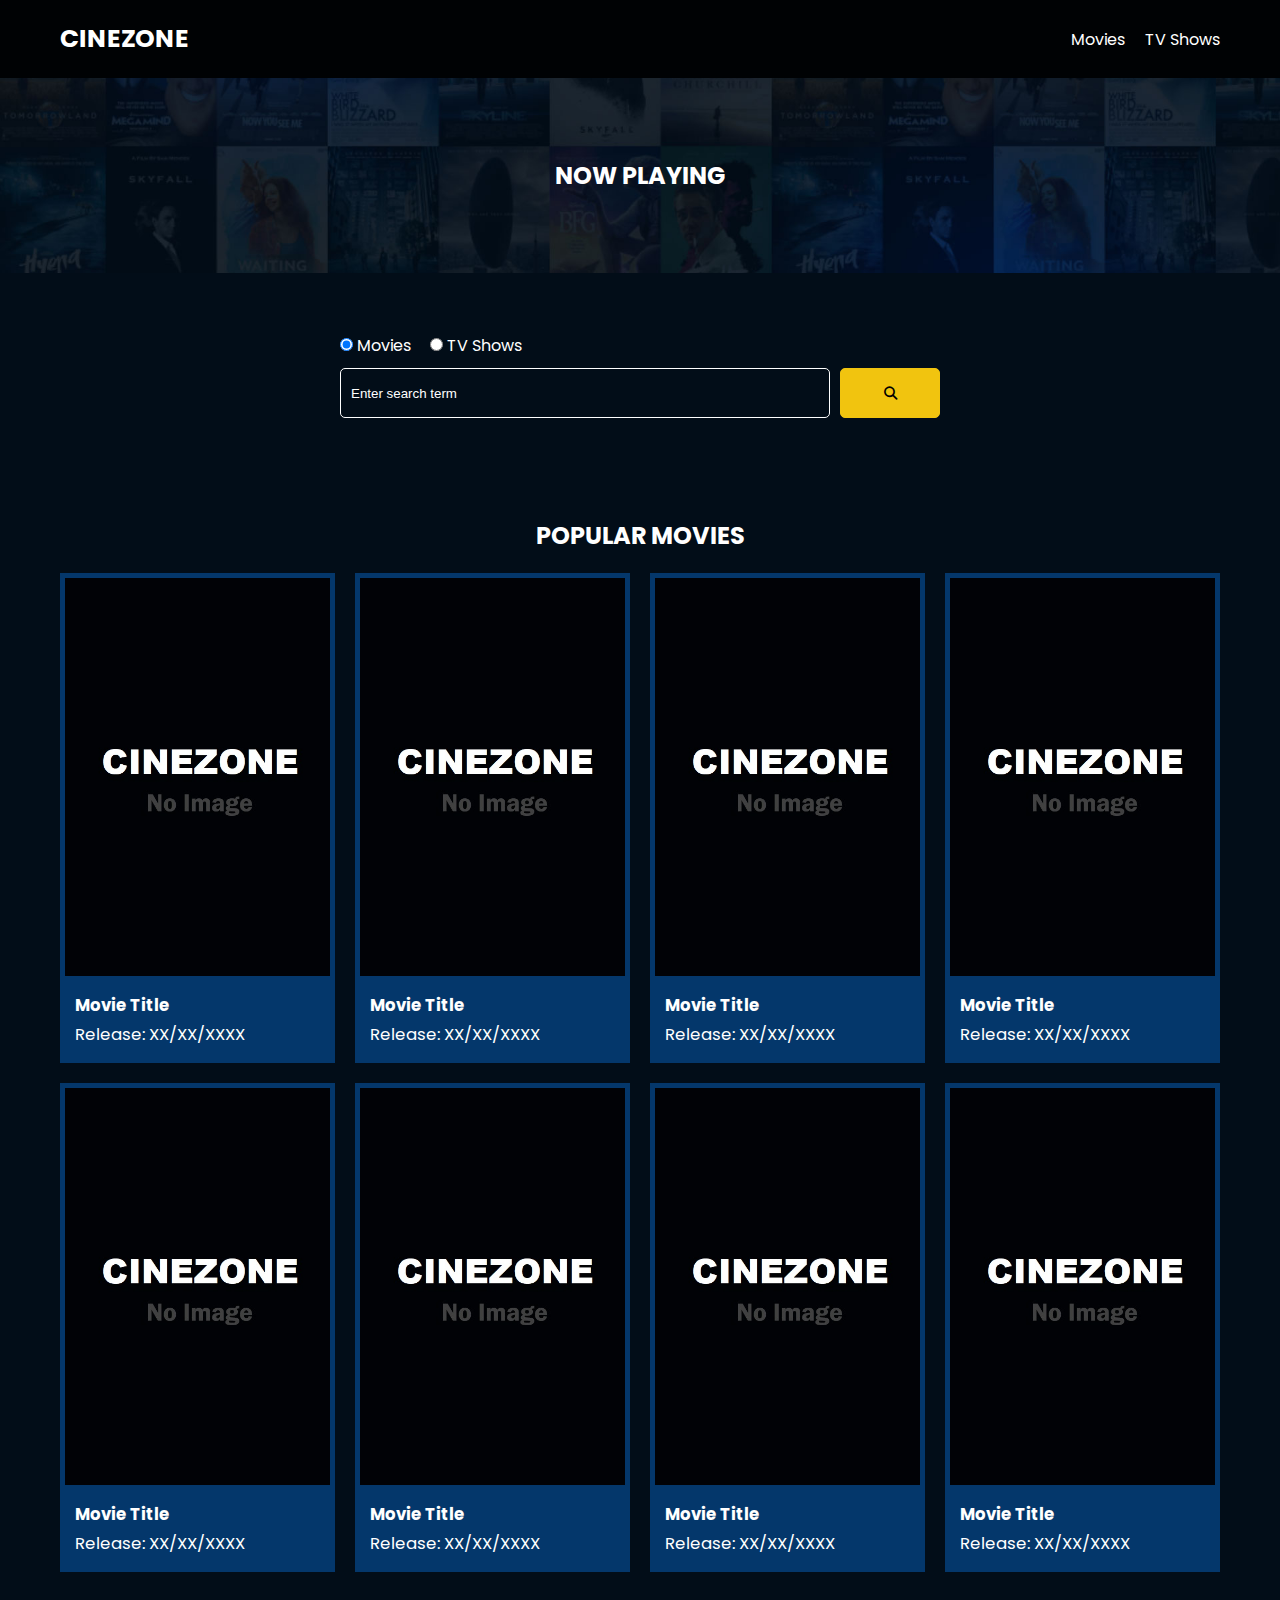
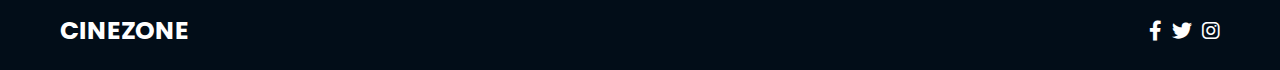
==== index.html @ 6985f2c5 "Starter File" ====
<!DOCTYPE html>
<html lang="en">
  <head>
    <meta charset="UTF-8" />
    <meta http-equiv="X-UA-Compatible" content="IE=edge" />
    <meta name="viewport" content="width=device-width, initial-scale=1.0" />
    <link rel="preconnect" href="https://fonts.googleapis.com" />
    <link rel="preconnect" href="https://fonts.gstatic.com" crossorigin />
    <link
      href="https://fonts.googleapis.com/css2?family=Poppins:wght@300;400;700&display=swap"
      rel="stylesheet"
    />
    <link rel="stylesheet" href="lib/swiper.css" />
    <link rel="stylesheet" href="lib/fontawesome.css" />
    <link rel="stylesheet" href="css/style.css" />
    <link rel="stylesheet" href="css/spinner.css" />
    <script src="lib/swiper.js"></script>
    <script src="js/script.js" defer></script>
    <title>CINEZONE</title>
  </head>
  <body>
    <header class="main-header">
      <div class="container">
        <div class="logo"><a href="/">CINEZONE</a></div>
        <nav>
          <ul>
            <li>
              <a class="nav-link" href="/">Movies</a>
            </li>
            <li>
              <a class="nav-link" href="/shows.html">TV Shows</a>
            </li>
          </ul>
        </nav>
      </div>
    </header>

    <!-- Now Playing Section -->
    <section class="now-playing">
      <h2>Now Playing</h2>
      <div class="swiper">
        <div class="swiper-wrapper">
          <!-- <div class="swiper-slide">
            <a href="movie-details.html?id=1">
              <img
                src="./images/no-image.jpg"
                alt="Movie Title"
              />
            </a>
            <h4 class="swiper-rating">
              <i class="fas fa-star text-secondary"></i> 8 / 10
            </h4>
          </div> -->
        </div>
      </div>
    </section>

    <!-- Search Movies -->
    <section class="search">
      <div class="container">
        <div id="alert"></div>
        <form action="./search.html" class="search-form">
          <!-- movies and shows radio box -->
          <div class="search-radio">
            <input type="radio" id="movie" name="type" value="movie" checked />
            <label for="movies">Movies</label>
            <input type="radio" id="tv" name="type" value="tv" />
            <label for="shows">TV Shows</label>
          </div>
          <div class="search-flex">
            <input
              type="text"
              name="search-term"
              id="search-term"
              placeholder="Enter search term"
            />
            <button class="btn" type="submit">
              <i class="fas fa-search"></i>
            </button>
          </div>
        </form>
      </div>
    </section>

    <!-- Popular Movies -->
    <section class="container">
      <h2>Popular Movies</h2>
      <div id="popular-movies" class="grid">
        <div class="card">
          <a href="movie-details.html?id=1">
            <img
              src="./images/no-image.jpg"
              class="card-img-top"
              alt="Movie Title"
            />
          </a>
          <div class="card-body">
            <h5 class="card-title">Movie Title</h5>
            <p class="card-text">
              <small class="text-muted">Release: XX/XX/XXXX</small>
            </p>
          </div>
        </div>
        <div class="card">
          <a href="movie-details.html?id=1">
            <img
              src="./images/no-image.jpg"
              class="card-img-top"
              alt="Movie Title"
            />
          </a>
          <div class="card-body">
            <h5 class="card-title">Movie Title</h5>
            <p class="card-text">
              <small class="text-muted">Release: XX/XX/XXXX</small>
            </p>
          </div>
        </div>
        <div class="card">
          <a href="movie-details.html?id=1">
            <img
              src="./images/no-image.jpg"
              class="card-img-top"
              alt="Movie Title"
            />
          </a>
          <div class="card-body">
            <h5 class="card-title">Movie Title</h5>
            <p class="card-text">
              <small class="text-muted">Release: XX/XX/XXXX</small>
            </p>
          </div>
        </div>
        <div class="card">
          <a href="movie-details.html?id=1">
            <img
              src="./images/no-image.jpg"
              class="card-img-top"
              alt="Movie Title"
            />
          </a>
          <div class="card-body">
            <h5 class="card-title">Movie Title</h5>
            <p class="card-text">
              <small class="text-muted">Release: XX/XX/XXXX</small>
            </p>
          </div>
        </div>
        <div class="card">
          <a href="movie-details.html?id=1">
            <img
              src="./images/no-image.jpg"
              class="card-img-top"
              alt="Movie Title"
            />
          </a>
          <div class="card-body">
            <h5 class="card-title">Movie Title</h5>
            <p class="card-text">
              <small class="text-muted">Release: XX/XX/XXXX</small>
            </p>
          </div>
        </div>
        <div class="card">
          <a href="movie-details.html?id=1">
            <img
              src="./images/no-image.jpg"
              class="card-img-top"
              alt="Movie Title"
            />
          </a>
          <div class="card-body">
            <h5 class="card-title">Movie Title</h5>
            <p class="card-text">
              <small class="text-muted">Release: XX/XX/XXXX</small>
            </p>
          </div>
        </div>
        <div class="card">
          <a href="movie-details.html?id=1">
            <img
              src="./images/no-image.jpg"
              class="card-img-top"
              alt="Movie Title"
            />
          </a>
          <div class="card-body">
            <h5 class="card-title">Movie Title</h5>
            <p class="card-text">
              <small class="text-muted">Release: XX/XX/XXXX</small>
            </p>
          </div>
        </div>
        <div class="card">
          <a href="movie-details.html?id=1">
            <img
              src="./images/no-image.jpg"
              class="card-img-top"
              alt="Movie Title"
            />
          </a>
          <div class="card-body">
            <h5 class="card-title">Movie Title</h5>
            <p class="card-text">
              <small class="text-muted">Release: XX/XX/XXXX</small>
            </p>
          </div>
        </div>
      </div>
    </section>

    <!-- Footer -->
    <footer class="main-footer">
      <div class="container">
        <div class="logo"><span>CINEZONE</span></div>
        <div class="social-links">
          <a href="https://www.facebook.com" target="_blank"
            ><i class="fab fa-facebook-f"></i
          ></a>
          <a href="https://www.twitter.com" target="_blank"
            ><i class="fab fa-twitter"></i
          ></a>
          <a href="https://www.instagram.com" target="_blank"
            ><i class="fab fa-instagram"></i
          ></a>
        </div>
      </div>
    </footer>

    <div class="spinner"></div>
    <!-- <div class="spinner show"></div> -->
  </body>
</html>
---- css/style.css ----
*,
*::before,
*::after {
  box-sizing: border-box;
  padding: 0;
  margin: 0;
}

:root {
  --color-primary: #020d18;
  --color-secondary: #f1c40f;
}

body {
  font-family: 'Poppins', sans-serif;
  font-size: 16px;
  background: var(--color-primary);
  color: #fff;
  overflow-x: hidden;
}

a {
  color: #fff;
  text-decoration: none;
}

ul {
  list-style: none;
}

.text-primary {
  color: var(--color-secondary);
}

.text-secondary {
  color: var(--color-secondary);
}

.active {
  color: var(--color-secondary);
  font-weight: 700;
}

.back {
  margin-top: 30px;
}

.btn {
  display: inline-block;
  padding: 0.5rem 1rem;
  border: 1px solid var(--color-secondary);
  border-radius: 5px;
  color: #fff;
  cursor: pointer;
  background: transparent;
  transition: all 0.3s ease-in-out;
}

.btn:hover {
  background: var(--color-secondary);
  color: #000;
}

.btn:disabled {
  border-color: #ccc;
  cursor: not-allowed;
}

.btn:disabled:hover {
  background: transparent;
  color: #fff;
}

.container {
  max-width: 1200px;
  width: 100%;
  margin: 0 auto;
  padding: 0 20px;
}

.main-header .container {
  display: flex;
  justify-content: space-between;
  align-items: center;
  padding: 0 20px;
}

.main-header {
  padding: 20px 0;
  background: rgba(0, 0, 0, 0.8);
}

.main-header .logo {
  color: #fff;
  font-size: 25px;
  font-weight: 700;
  text-transform: uppercase;
}

.main-header ul {
  display: flex;
}

.main-header ul li {
  margin-left: 20px;
}

.main-header ul li a {
  font-size: 16px;
}

.main-header ul li a:hover {
  color: var(--color-secondary);
}

/* Grid */
.grid {
  display: grid;
  grid-template-columns: repeat(auto-fit, minmax(250px, 1fr));
  grid-gap: 20px;
}

/* Card */
.card {
  background: #04376b;
  padding: 5px;
}

.card img {
  width: 100%;
}

.card-body {
  padding: 10px;
  font-size: 20px;
}

.card:hover {
  transform: scale(1.05);
  transition: all 0.5s ease-in-out;
  background: #0a4b8f;
}

/* Footer */
.main-footer {
  background: #020d18;
  padding: 20px 0;
  margin-top: 20px;
}

.main-footer .container {
  display: flex;
  justify-content: space-between;
  align-items: center;
}

.main-footer .container .logo {
  color: #fff;
  font-size: 25px;
  font-weight: 700;
  text-transform: uppercase;
}

.main-footer .container .social-links {
  display: flex;
  font-size: 20px;
}

.main-footer .container .social-links a {
  margin-left: 10px;
  color: #fff;
}

.main-footer .container .social-links a:hover {
  color: var(--color-secondary);
}

/* Section: Now Playing */

section.now-playing {
  padding: 60px;
  background: url(../images/showcase-bg.jpg) no-repeat center center/cover;
}

section h2 {
  margin: 20px 0;
  text-align: center;
  text-transform: uppercase;
}

/* Slider */
.swiper {
  width: 100%;
  height: 50%;
}

.swiper-slide {
  text-align: center;
  font-size: 18px;
  background: var(--color-primary);
  display: flex;
  flex-direction: column;
  justify-content: center;
  align-items: center;
}

.swiper-slide img {
  display: block;
  width: 100%;
  height: 100%;
  object-fit: cover;
}

.swiper-rating {
  padding: 10px;
}

/* Movie Details */
.details-top {
  display: flex;
  justify-content: space-between;
  align-items: center;
  margin: 50px 0 30px;
}

.details-top img {
  width: 400px;
  height: 100%;
  margin-right: 60px;
  object-fit: cover;
}

.details-top p {
  margin: 20px 0;
}

.details-top .btn {
  margin-top: 20px;
}

.details-bottom {
}

.details-bottom li {
  margin: 15px 0;
  padding-bottom: 8px;
  border-bottom: 1px solid #fff;
  border-color: rgba(255, 255, 255, 0.1);
}

/* Search */
.search {
  padding: 60px;
  margin-bottom: 40px;
}

.search .container {
  display: flex;
  justify-content: center;
  align-items: center;
  flex-direction: column;
}

.search .container h2 {
  margin-bottom: 20px;
}

.search .container form {
  width: 100%;
  max-width: 600px;
}

.search-radio label {
  margin-right: 15px;
}

.search-flex {
  display: flex;
  justify-content: space-between;
  align-items: center;
  margin-top: 10px;
}

.search .container form input[type='text'] {
  flex: 6;
  width: 100%;
  height: 50px;
  padding: 10px;
  margin-right: 10px;
  border: 1px solid #fff;
  border-radius: 5px;
  background: transparent;
  color: #fff;
}

.search .container form input[type='text']::placeholder {
  color: #fff;
}

.search .container form input[type='text']:focus {
  outline: none;
}

.search .container form button {
  flex: 1;
  display: block;
  width: 100%;
  padding: 10px;
  border-radius: 5px;
  height: 50px;
  cursor: pointer;
  background: var(--color-secondary);
  color: #000;
}

.search .container form button:hover {
  background: transparent;
  color: #fff;
}

.pagination {
  margin-top: 20px;
}

.page-counter {
  margin-top: 10px;
}

/* Alert */
.alert {
  background: red;
  padding: 10px 20px;
  margin-bottom: 20px;
  border-radius: 5px;
}

.alert-success {
  background: green;
}

.alert-error {
  background: red;
}
---- css/spinner.css ----
/* Spinner From: https://codepen.io/tbrownvisuals/pen/edGYvx */
.spinner {
  position: fixed;
  z-index: 999;
  height: 2em;
  width: 2em;
  overflow: show;
  margin: auto;
  top: 0;
  left: 0;
  bottom: 0;
  right: 0;
  display: none;
}

.show {
  display: block;
}

/* Transparent Overlay */
.spinner:before {
  content: '';
  display: block;
  position: fixed;
  top: 0;
  left: 0;
  width: 100%;
  height: 100%;
  background: radial-gradient(rgba(20, 20, 20, 0.8), rgba(0, 0, 0, 0.8));

  background: -webkit-radial-gradient(
    rgba(20, 20, 20, 0.8),
    rgba(0, 0, 0, 0.8)
  );
}

/* :not(:required) hides these rules from IE9 and below */
.spinner:not(:required) {
  /* hide "loading..." text */
  font: 0/0 a;
  color: transparent;
  text-shadow: none;
  background-color: transparent;
  border: 0;
}

.spinner:not(:required):after {
  content: '';
  display: block;
  font-size: 10px;
  width: 1em;
  height: 1em;
  margin-top: -0.5em;
  -webkit-animation: spinner 150ms infinite linear;
  -moz-animation: spinner 150ms infinite linear;
  -ms-animation: spinner 150ms infinite linear;
  -o-animation: spinner 150ms infinite linear;
  animation: spinner 150ms infinite linear;
  border-radius: 0.5em;
  -webkit-box-shadow: rgba(255, 255, 255, 0.75) 1.5em 0 0 0,
    rgba(255, 255, 255, 0.75) 1.1em 1.1em 0 0,
    rgba(255, 255, 255, 0.75) 0 1.5em 0 0,
    rgba(255, 255, 255, 0.75) -1.1em 1.1em 0 0,
    rgba(255, 255, 255, 0.75) -1.5em 0 0 0,
    rgba(255, 255, 255, 0.75) -1.1em -1.1em 0 0,
    rgba(255, 255, 255, 0.75) 0 -1.5em 0 0,
    rgba(255, 255, 255, 0.75) 1.1em -1.1em 0 0;
  box-shadow: rgba(255, 255, 255, 0.75) 1.5em 0 0 0,
    rgba(255, 255, 255, 0.75) 1.1em 1.1em 0 0,
    rgba(255, 255, 255, 0.75) 0 1.5em 0 0,
    rgba(255, 255, 255, 0.75) -1.1em 1.1em 0 0,
    rgba(255, 255, 255, 0.75) -1.5em 0 0 0,
    rgba(255, 255, 255, 0.75) -1.1em -1.1em 0 0,
    rgba(255, 255, 255, 0.75) 0 -1.5em 0 0,
    rgba(255, 255, 255, 0.75) 1.1em -1.1em 0 0;
}

/* Animation */

@-webkit-keyframes spinner {
  0% {
    -webkit-transform: rotate(0deg);
    -moz-transform: rotate(0deg);
    -ms-transform: rotate(0deg);
    -o-transform: rotate(0deg);
    transform: rotate(0deg);
  }
  100% {
    -webkit-transform: rotate(360deg);
    -moz-transform: rotate(360deg);
    -ms-transform: rotate(360deg);
    -o-transform: rotate(360deg);
    transform: rotate(360deg);
  }
}
@-moz-keyframes spinner {
  0% {
    -webkit-transform: rotate(0deg);
    -moz-transform: rotate(0deg);
    -ms-transform: rotate(0deg);
    -o-transform: rotate(0deg);
    transform: rotate(0deg);
  }
  100% {
    -webkit-transform: rotate(360deg);
    -moz-transform: rotate(360deg);
    -ms-transform: rotate(360deg);
    -o-transform: rotate(360deg);
    transform: rotate(360deg);
  }
}
@-o-keyframes spinner {
  0% {
    -webkit-transform: rotate(0deg);
    -moz-transform: rotate(0deg);
    -ms-transform: rotate(0deg);
    -o-transform: rotate(0deg);
    transform: rotate(0deg);
  }
  100% {
    -webkit-transform: rotate(360deg);
    -moz-transform: rotate(360deg);
    -ms-transform: rotate(360deg);
    -o-transform: rotate(360deg);
    transform: rotate(360deg);
  }
}
@keyframes spinner {
  0% {
    -webkit-transform: rotate(0deg);
    -moz-transform: rotate(0deg);
    -ms-transform: rotate(0deg);
    -o-transform: rotate(0deg);
    transform: rotate(0deg);
  }
  100% {
    -webkit-transform: rotate(360deg);
    -moz-transform: rotate(360deg);
    -ms-transform: rotate(360deg);
    -o-transform: rotate(360deg);
    transform: rotate(360deg);
  }
}
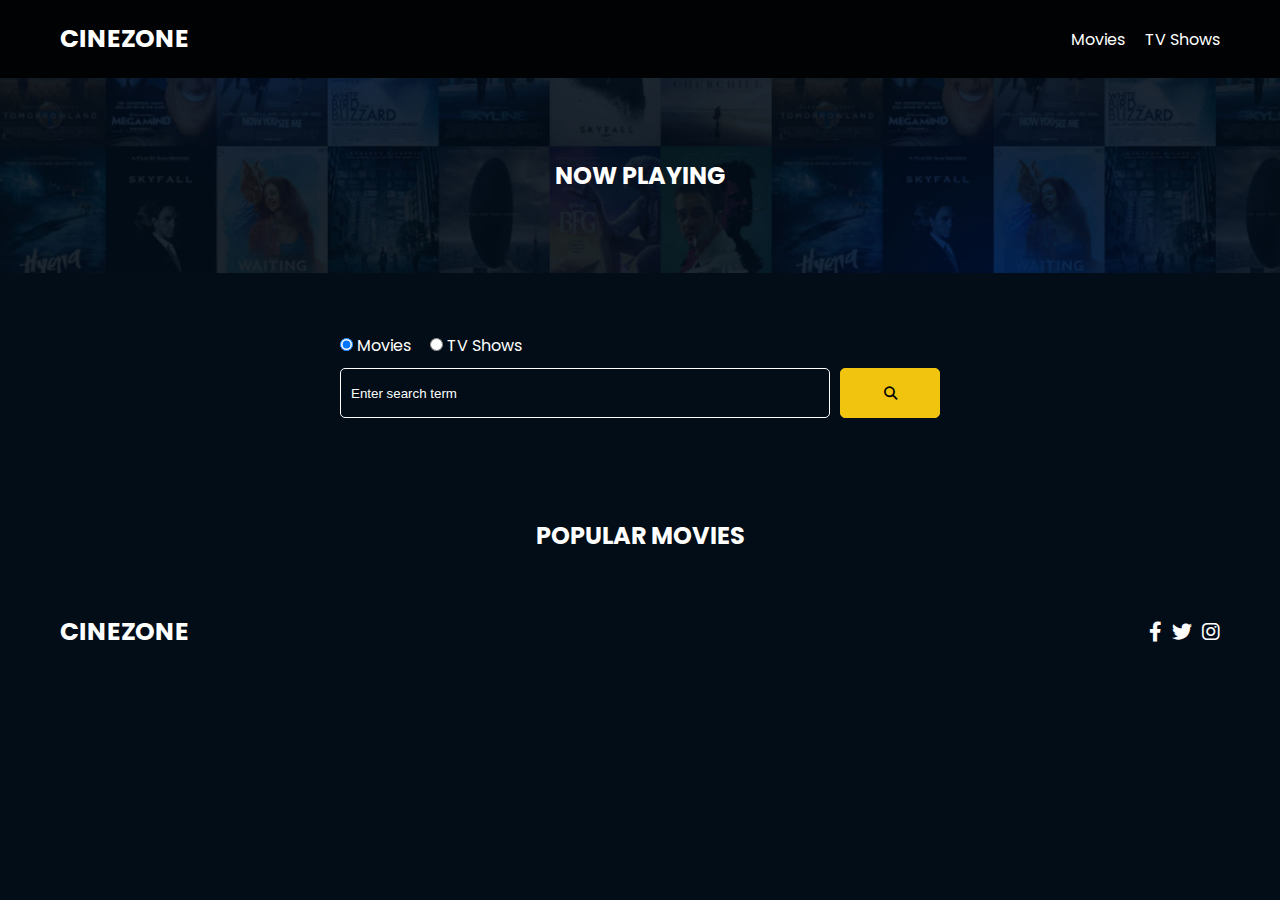
==== commit b5215723: "02displaypopularmovies" ====
--- a/index.html
+++ b/index.html
@@ -86,126 +86,126 @@
     <section class="container">
       <h2>Popular Movies</h2>
       <div id="popular-movies" class="grid">
-        <div class="card">
-          <a href="movie-details.html?id=1">
-            <img
-              src="./images/no-image.jpg"
-              class="card-img-top"
-              alt="Movie Title"
-            />
-          </a>
-          <div class="card-body">
-            <h5 class="card-title">Movie Title</h5>
-            <p class="card-text">
-              <small class="text-muted">Release: XX/XX/XXXX</small>
-            </p>
-          </div>
-        </div>
-        <div class="card">
-          <a href="movie-details.html?id=1">
-            <img
-              src="./images/no-image.jpg"
-              class="card-img-top"
-              alt="Movie Title"
-            />
-          </a>
-          <div class="card-body">
-            <h5 class="card-title">Movie Title</h5>
-            <p class="card-text">
-              <small class="text-muted">Release: XX/XX/XXXX</small>
-            </p>
-          </div>
-        </div>
-        <div class="card">
-          <a href="movie-details.html?id=1">
-            <img
-              src="./images/no-image.jpg"
-              class="card-img-top"
-              alt="Movie Title"
-            />
-          </a>
-          <div class="card-body">
-            <h5 class="card-title">Movie Title</h5>
-            <p class="card-text">
-              <small class="text-muted">Release: XX/XX/XXXX</small>
-            </p>
-          </div>
-        </div>
-        <div class="card">
-          <a href="movie-details.html?id=1">
-            <img
-              src="./images/no-image.jpg"
-              class="card-img-top"
-              alt="Movie Title"
-            />
-          </a>
-          <div class="card-body">
-            <h5 class="card-title">Movie Title</h5>
-            <p class="card-text">
-              <small class="text-muted">Release: XX/XX/XXXX</small>
-            </p>
-          </div>
-        </div>
-        <div class="card">
-          <a href="movie-details.html?id=1">
-            <img
-              src="./images/no-image.jpg"
-              class="card-img-top"
-              alt="Movie Title"
-            />
-          </a>
-          <div class="card-body">
-            <h5 class="card-title">Movie Title</h5>
-            <p class="card-text">
-              <small class="text-muted">Release: XX/XX/XXXX</small>
-            </p>
-          </div>
-        </div>
-        <div class="card">
-          <a href="movie-details.html?id=1">
-            <img
-              src="./images/no-image.jpg"
-              class="card-img-top"
-              alt="Movie Title"
-            />
-          </a>
-          <div class="card-body">
-            <h5 class="card-title">Movie Title</h5>
-            <p class="card-text">
-              <small class="text-muted">Release: XX/XX/XXXX</small>
-            </p>
-          </div>
-        </div>
-        <div class="card">
-          <a href="movie-details.html?id=1">
-            <img
-              src="./images/no-image.jpg"
-              class="card-img-top"
-              alt="Movie Title"
-            />
-          </a>
-          <div class="card-body">
-            <h5 class="card-title">Movie Title</h5>
-            <p class="card-text">
-              <small class="text-muted">Release: XX/XX/XXXX</small>
-            </p>
-          </div>
-        </div>
-        <div class="card">
-          <a href="movie-details.html?id=1">
-            <img
-              src="./images/no-image.jpg"
-              class="card-img-top"
-              alt="Movie Title"
-            />
-          </a>
-          <div class="card-body">
-            <h5 class="card-title">Movie Title</h5>
-            <p class="card-text">
-              <small class="text-muted">Release: XX/XX/XXXX</small>
-            </p>
-          </div>
-        </div>
+        <!-- <div class="card">
+          <a href="movie-details.html?id=1">
+            <img
+              src="./images/no-image.jpg"
+              class="card-img-top"
+              alt="Movie Title"
+            />
+          </a>
+          <div class="card-body">
+            <h5 class="card-title">Movie Title</h5>
+            <p class="card-text">
+              <small class="text-muted">Release: XX/XX/XXXX</small>
+            </p>
+          </div>
+        </div>
+        <div class="card">
+          <a href="movie-details.html?id=1">
+            <img
+              src="./images/no-image.jpg"
+              class="card-img-top"
+              alt="Movie Title"
+            />
+          </a>
+          <div class="card-body">
+            <h5 class="card-title">Movie Title</h5>
+            <p class="card-text">
+              <small class="text-muted">Release: XX/XX/XXXX</small>
+            </p>
+          </div>
+        </div>
+        <div class="card">
+          <a href="movie-details.html?id=1">
+            <img
+              src="./images/no-image.jpg"
+              class="card-img-top"
+              alt="Movie Title"
+            />
+          </a>
+          <div class="card-body">
+            <h5 class="card-title">Movie Title</h5>
+            <p class="card-text">
+              <small class="text-muted">Release: XX/XX/XXXX</small>
+            </p>
+          </div>
+        </div>
+        <div class="card">
+          <a href="movie-details.html?id=1">
+            <img
+              src="./images/no-image.jpg"
+              class="card-img-top"
+              alt="Movie Title"
+            />
+          </a>
+          <div class="card-body">
+            <h5 class="card-title">Movie Title</h5>
+            <p class="card-text">
+              <small class="text-muted">Release: XX/XX/XXXX</small>
+            </p>
+          </div>
+        </div>
+        <div class="card">
+          <a href="movie-details.html?id=1">
+            <img
+              src="./images/no-image.jpg"
+              class="card-img-top"
+              alt="Movie Title"
+            />
+          </a>
+          <div class="card-body">
+            <h5 class="card-title">Movie Title</h5>
+            <p class="card-text">
+              <small class="text-muted">Release: XX/XX/XXXX</small>
+            </p>
+          </div>
+        </div>
+        <div class="card">
+          <a href="movie-details.html?id=1">
+            <img
+              src="./images/no-image.jpg"
+              class="card-img-top"
+              alt="Movie Title"
+            />
+          </a>
+          <div class="card-body">
+            <h5 class="card-title">Movie Title</h5>
+            <p class="card-text">
+              <small class="text-muted">Release: XX/XX/XXXX</small>
+            </p>
+          </div>
+        </div>
+        <div class="card">
+          <a href="movie-details.html?id=1">
+            <img
+              src="./images/no-image.jpg"
+              class="card-img-top"
+              alt="Movie Title"
+            />
+          </a>
+          <div class="card-body">
+            <h5 class="card-title">Movie Title</h5>
+            <p class="card-text">
+              <small class="text-muted">Release: XX/XX/XXXX</small>
+            </p>
+          </div>
+        </div>
+        <div class="card">
+          <a href="movie-details.html?id=1">
+            <img
+              src="./images/no-image.jpg"
+              class="card-img-top"
+              alt="Movie Title"
+            />
+          </a>
+          <div class="card-body">
+            <h5 class="card-title">Movie Title</h5>
+            <p class="card-text">
+              <small class="text-muted">Release: XX/XX/XXXX</small>
+            </p>
+          </div>
+        </div> -->
       </div>
     </section>
 
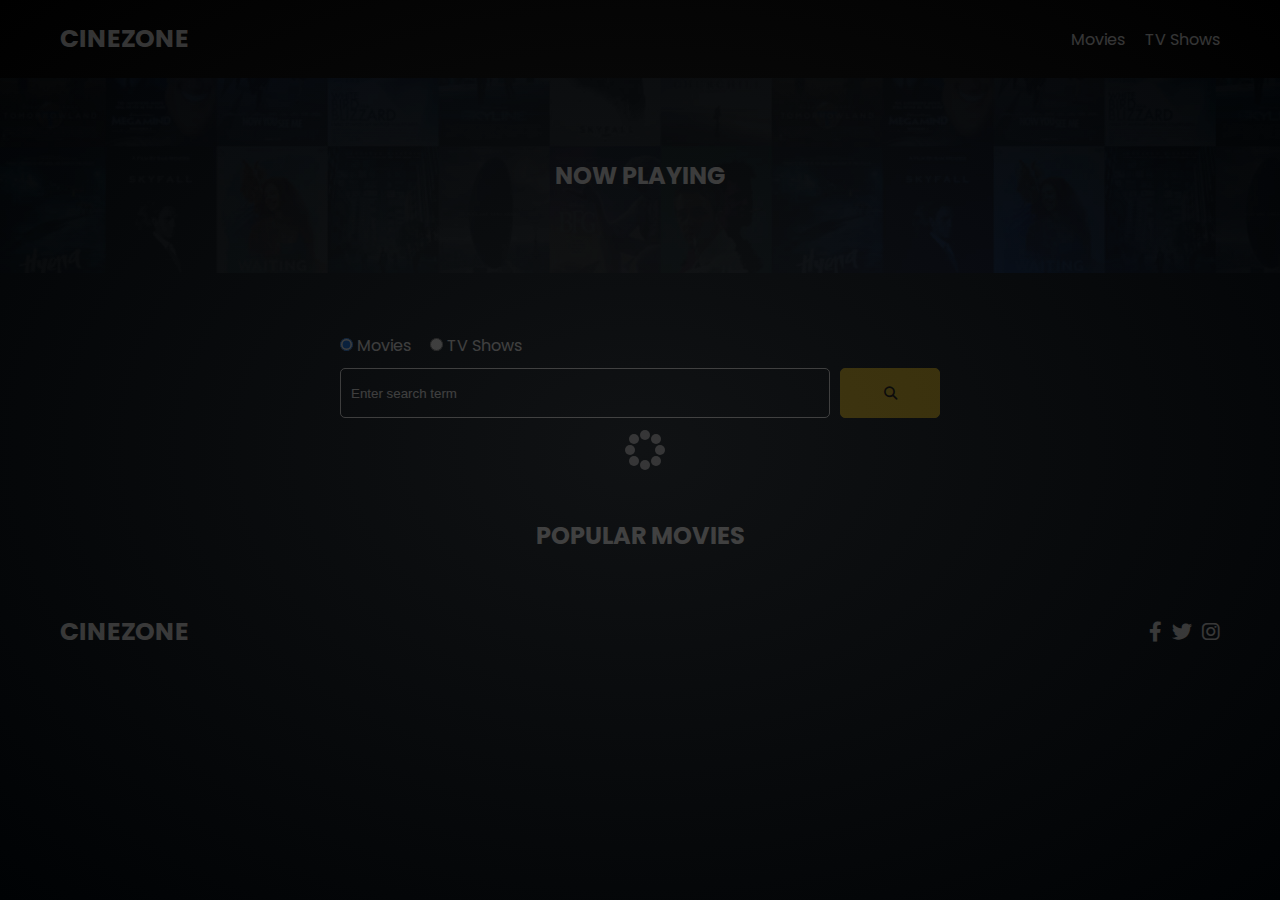
==== commit 3e63d6c9: "03spinner_popularshows" ====
--- a/index.html
+++ b/index.html
@@ -85,128 +85,7 @@
     <!-- Popular Movies -->
     <section class="container">
       <h2>Popular Movies</h2>
-      <div id="popular-movies" class="grid">
-        <!-- <div class="card">
-          <a href="movie-details.html?id=1">
-            <img
-              src="./images/no-image.jpg"
-              class="card-img-top"
-              alt="Movie Title"
-            />
-          </a>
-          <div class="card-body">
-            <h5 class="card-title">Movie Title</h5>
-            <p class="card-text">
-              <small class="text-muted">Release: XX/XX/XXXX</small>
-            </p>
-          </div>
-        </div>
-        <div class="card">
-          <a href="movie-details.html?id=1">
-            <img
-              src="./images/no-image.jpg"
-              class="card-img-top"
-              alt="Movie Title"
-            />
-          </a>
-          <div class="card-body">
-            <h5 class="card-title">Movie Title</h5>
-            <p class="card-text">
-              <small class="text-muted">Release: XX/XX/XXXX</small>
-            </p>
-          </div>
-        </div>
-        <div class="card">
-          <a href="movie-details.html?id=1">
-            <img
-              src="./images/no-image.jpg"
-              class="card-img-top"
-              alt="Movie Title"
-            />
-          </a>
-          <div class="card-body">
-            <h5 class="card-title">Movie Title</h5>
-            <p class="card-text">
-              <small class="text-muted">Release: XX/XX/XXXX</small>
-            </p>
-          </div>
-        </div>
-        <div class="card">
-          <a href="movie-details.html?id=1">
-            <img
-              src="./images/no-image.jpg"
-              class="card-img-top"
-              alt="Movie Title"
-            />
-          </a>
-          <div class="card-body">
-            <h5 class="card-title">Movie Title</h5>
-            <p class="card-text">
-              <small class="text-muted">Release: XX/XX/XXXX</small>
-            </p>
-          </div>
-        </div>
-        <div class="card">
-          <a href="movie-details.html?id=1">
-            <img
-              src="./images/no-image.jpg"
-              class="card-img-top"
-              alt="Movie Title"
-            />
-          </a>
-          <div class="card-body">
-            <h5 class="card-title">Movie Title</h5>
-            <p class="card-text">
-              <small class="text-muted">Release: XX/XX/XXXX</small>
-            </p>
-          </div>
-        </div>
-        <div class="card">
-          <a href="movie-details.html?id=1">
-            <img
-              src="./images/no-image.jpg"
-              class="card-img-top"
-              alt="Movie Title"
-            />
-          </a>
-          <div class="card-body">
-            <h5 class="card-title">Movie Title</h5>
-            <p class="card-text">
-              <small class="text-muted">Release: XX/XX/XXXX</small>
-            </p>
-          </div>
-        </div>
-        <div class="card">
-          <a href="movie-details.html?id=1">
-            <img
-              src="./images/no-image.jpg"
-              class="card-img-top"
-              alt="Movie Title"
-            />
-          </a>
-          <div class="card-body">
-            <h5 class="card-title">Movie Title</h5>
-            <p class="card-text">
-              <small class="text-muted">Release: XX/XX/XXXX</small>
-            </p>
-          </div>
-        </div>
-        <div class="card">
-          <a href="movie-details.html?id=1">
-            <img
-              src="./images/no-image.jpg"
-              class="card-img-top"
-              alt="Movie Title"
-            />
-          </a>
-          <div class="card-body">
-            <h5 class="card-title">Movie Title</h5>
-            <p class="card-text">
-              <small class="text-muted">Release: XX/XX/XXXX</small>
-            </p>
-          </div>
-        </div> -->
-      </div>
+      <div id="popular-movies" class="grid"></div>
     </section>
 
     <!-- Footer -->
